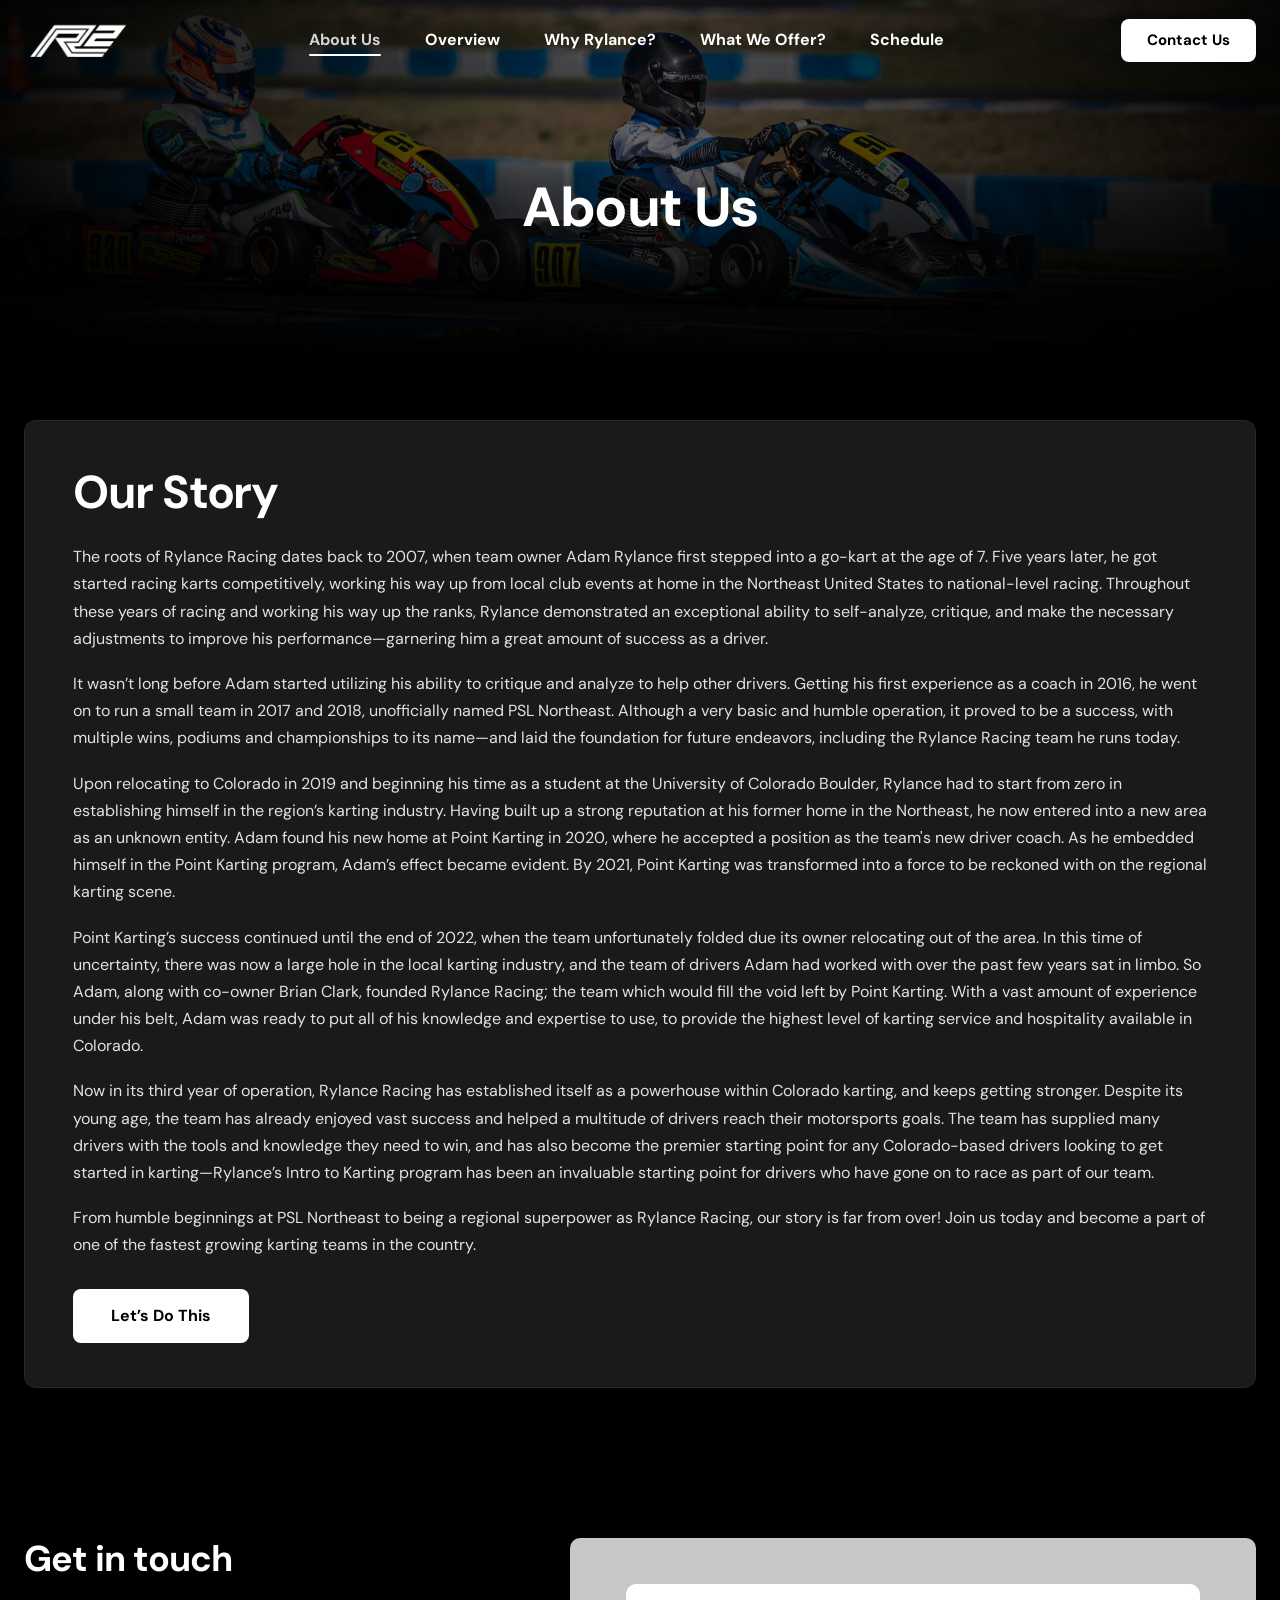
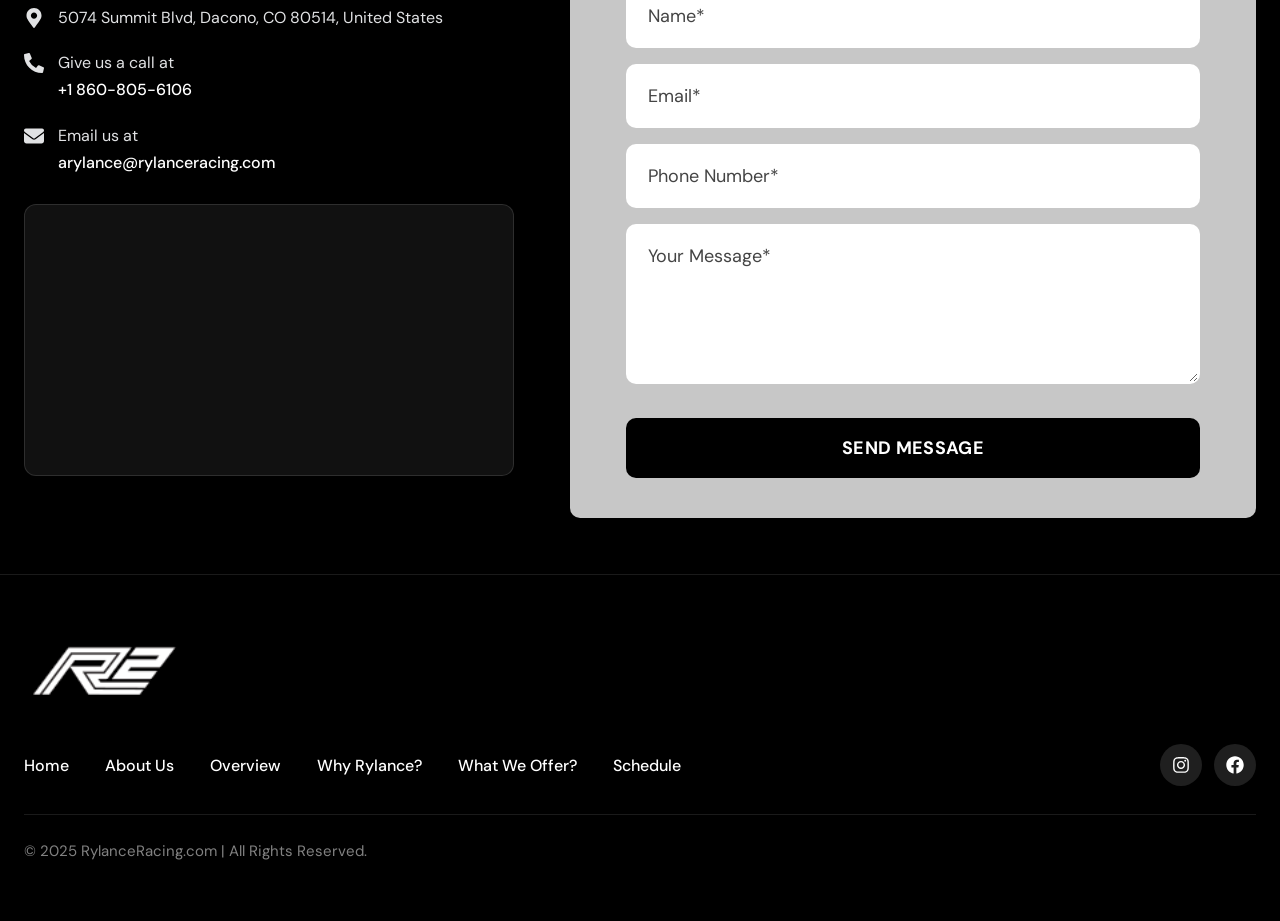
==== about-us.html @ 32557fa3 "Converted to static site" ====
<!DOCTYPE html>
<html lang="en">
<head>
  <meta charset="UTF-8">
  <meta name="viewport" content="width=device-width, initial-scale=1.0">
  <title>About Us | Rylance Racing</title>
  <meta name="description" content="Learn the story behind Rylance Racing — from founder Adam Rylance's start in karting at age 7 to building a Colorado karting powerhouse.">
  <link rel="icon" type="image/png" href="assets/images/favicon.png">
  <link rel="stylesheet" href="styles.css">
</head>
<body>
  <header class="site-header">
    <div class="container header-inner">
      <a class="brand-logo" href="index.html" aria-label="Rylance Racing Home">
        <img src="assets/images/logo-light.png" width="120" height="58" alt="Rylance Racing">
      </a>

      <nav class="main-nav" id="primary-nav" aria-label="Primary Navigation">
        <ul>
          <li><a href="about-us.html" class="is-active" aria-current="page">About Us</a></li>
          <li><a href="index.html#overview">Overview</a></li>
          <li><a href="index.html#why">Why Rylance?</a></li>
          <li><a href="index.html#weoffer">What We Offer?</a></li>
          <li><a href="schedule.html">Schedule</a></li>
        </ul>
      </nav>

      <div class="header-actions">
        <a class="btn btn-light btn-header" href="#contact">Contact Us</a>
        <button class="menu-toggle" type="button" aria-label="Toggle navigation menu" aria-controls="primary-nav" aria-expanded="false">
          <svg viewBox="0 0 24 24" fill="none" stroke="currentColor" stroke-width="2.2" stroke-linecap="round" aria-hidden="true">
            <line x1="3" y1="6" x2="21" y2="6"></line>
            <line x1="3" y1="12" x2="21" y2="12"></line>
            <line x1="3" y1="18" x2="21" y2="18"></line>
          </svg>
        </button>
      </div>
    </div>
  </header>

  <main>
    <section class="hero hero-page hero-about">
      <div class="container">
        <h1>About Us</h1>
      </div>
    </section>

    <section class="section-story" id="about">
      <div class="container">
        <article class="story-card">
          <h2>Our Story</h2>
          <p>The roots of Rylance Racing dates back to 2007, when team owner Adam Rylance first stepped into a go-kart at the age of 7. Five years later, he got started racing karts competitively, working his way up from local club events at home in the Northeast United States to national-level racing. Throughout these years of racing and working his way up the ranks, Rylance demonstrated an exceptional ability to self-analyze, critique, and make the necessary adjustments to improve his performance—garnering him a great amount of success as a driver.</p>
          <p>It wasn’t long before Adam started utilizing his ability to critique and analyze to help other drivers. Getting his first experience as a coach in 2016, he went on to run a small team in 2017 and 2018, unofficially named PSL Northeast. Although a very basic and humble operation, it proved to be a success, with multiple wins, podiums and championships to its name—and laid the foundation for future endeavors, including the Rylance Racing team he runs today.</p>
          <p>Upon relocating to Colorado in 2019 and beginning his time as a student at the University of Colorado Boulder, Rylance had to start from zero in establishing himself in the region’s karting industry. Having built up a strong reputation at his former home in the Northeast, he now entered into a new area as an unknown entity. Adam found his new home at Point Karting in 2020, where he accepted a position as the team's new driver coach. As he embedded himself in the Point Karting program, Adam’s effect became evident. By 2021, Point Karting was transformed into a force to be reckoned with on the regional karting scene.</p>
          <p>Point Karting’s success continued until the end of 2022, when the team unfortunately folded due its owner relocating out of the area. In this time of uncertainty, there was now a large hole in the local karting industry, and the team of drivers Adam had worked with over the past few years sat in limbo. So Adam, along with co-owner Brian Clark, founded Rylance Racing; the team which would fill the void left by Point Karting. With a vast amount of experience under his belt, Adam was ready to put all of his knowledge and expertise to use, to provide the highest level of karting service and hospitality available in Colorado.</p>
          <p>Now in its third year of operation, Rylance Racing has established itself as a powerhouse within Colorado karting, and keeps getting stronger. Despite its young age, the team has already enjoyed vast success and helped a multitude of drivers reach their motorsports goals. The team has supplied many drivers with the tools and knowledge they need to win, and has also become the premier starting point for any Colorado-based drivers looking to get started in karting—Rylance’s Intro to Karting program has been an invaluable starting point for drivers who have gone on to race as part of our team.</p>
          <p>From humble beginnings at PSL Northeast to being a regional superpower as Rylance Racing, our story is far from over! Join us today and become a part of one of the fastest growing karting teams in the country.</p>
          <div class="card-actions">
            <a class="btn btn-light" href="#contact">Let’s Do This</a>
          </div>
        </article>
      </div>
    </section>

    <section class="section-contact" id="contact">
      <div class="container contact-grid">
        <div class="contact-info">
          <h2>Get in touch</h2>
          <ul class="contact-list">
            <li class="contact-item">
              <svg viewBox="0 0 384 512" aria-hidden="true">
                <path d="M172.268 501.67C26.97 291.031 0 269.413 0 192 0 85.961 85.961 0 192 0s192 85.961 192 192c0 77.413-26.97 99.031-172.268 309.67-9.535 13.774-29.93 13.773-39.464 0zM192 272c44.183 0 80-35.817 80-80s-35.817-80-80-80-80 35.817-80 80 35.817 80 80 80z"></path>
              </svg>
              <div>
                <span>5074 Summit Blvd, Dacono, CO 80514, United States</span>
              </div>
            </li>
            <li class="contact-item">
              <svg viewBox="0 0 512 512" aria-hidden="true">
                <path d="M497.39 361.8l-112-48a24 24 0 0 0-28 6.9l-49.6 60.6A370.66 370.66 0 0 1 130.6 204.11l60.6-49.6a23.94 23.94 0 0 0 6.9-28l-48-112A24.16 24.16 0 0 0 122.6.61l-104 24A24 24 0 0 0 0 48c0 256.5 207.9 464 464 464a24 24 0 0 0 23.4-18.6l24-104a24.29 24.29 0 0 0-14.01-27.6z"></path>
              </svg>
              <div>
                <span>Give us a call at</span>
                <a href="tel:+18608056106">+1 860-805-6106</a>
              </div>
            </li>
            <li class="contact-item">
              <svg viewBox="0 0 512 512" aria-hidden="true">
                <path d="M48 64C21.5 64 0 85.5 0 112c0 15.1 7.1 29.3 19.2 38.4L236.8 313.6c11.4 8.5 27 8.5 38.4 0L492.8 150.4c12.1-9.1 19.2-23.3 19.2-38.4c0-26.5-21.5-48-48-48H48zM0 176V384c0 35.3 28.7 64 64 64H448c35.3 0 64-28.7 64-64V176L294.4 339.2c-22.8 17.1-54 17.1-76.8 0L0 176z"></path>
              </svg>
              <div>
                <span>Email us at</span>
                <a href="mailto:arylance@rylanceracing.com">arylance@rylanceracing.com</a>
              </div>
            </li>
          </ul>

          <div class="map-embed">
            <iframe
              loading="lazy"
              src="https://maps.google.com/maps?q=5074%20Summit%20Blvd%2C%20Dacono%2C%20CO%2080514%2C%20United%20States&amp;t=m&amp;z=9&amp;output=embed&amp;iwloc=near"
              title="5074 Summit Blvd, Dacono, CO 80514, United States"
              aria-label="5074 Summit Blvd, Dacono, CO 80514, United States"
            ></iframe>
          </div>
        </div>

        <div class="contact-form-card">
          <form class="contact-form js-contact-form" action="mailto:arylance@rylanceracing.com" method="post" enctype="text/plain">
            <div class="form-field">
              <label for="contact-name">Name</label>
              <input type="text" id="contact-name" name="name" placeholder="Name*" required>
            </div>
            <div class="form-field">
              <label for="contact-email">Email</label>
              <input type="email" id="contact-email" name="email" placeholder="Email*" required>
            </div>
            <div class="form-field">
              <label for="contact-phone">Phone Number</label>
              <input type="tel" id="contact-phone" name="phone" placeholder="Phone Number*" required>
            </div>
            <div class="form-field">
              <label for="contact-message">Your Message</label>
              <textarea id="contact-message" name="message" rows="5" placeholder="Your Message*" required></textarea>
            </div>
            <button class="btn-submit" type="submit">Send Message</button>
            <p class="form-status" role="status" hidden></p>
          </form>
        </div>
      </div>
    </section>
  </main>

  <footer class="site-footer">
    <div class="container">
      <a class="footer-logo" href="index.html" aria-label="Rylance Racing Home">
        <img src="assets/images/logo-light.png" width="160" height="77" alt="Rylance Racing">
      </a>

      <div class="footer-row">
        <ul class="footer-nav">
          <li><a href="index.html">Home</a></li>
          <li><a href="about-us.html">About Us</a></li>
          <li><a href="index.html#overview">Overview</a></li>
          <li><a href="index.html#why">Why Rylance?</a></li>
          <li><a href="index.html#weoffer">What We Offer?</a></li>
          <li><a href="schedule.html">Schedule</a></li>
        </ul>

        <div class="social-links">
          <a href="https://www.instagram.com/rylanceracing/" target="_blank" rel="noopener noreferrer" aria-label="Rylance Racing on Instagram">
            <svg viewBox="0 0 448 512" aria-hidden="true">
              <path d="M224.1 141c-63.6 0-114.9 51.3-114.9 114.9s51.3 114.9 114.9 114.9S339 319.5 339 255.9 287.7 141 224.1 141zm0 189.6c-41.1 0-74.7-33.5-74.7-74.7s33.5-74.7 74.7-74.7 74.7 33.5 74.7 74.7-33.6 74.7-74.7 74.7zm146.4-194.3c0 14.9-12 26.8-26.8 26.8-14.9 0-26.8-12-26.8-26.8s12-26.8 26.8-26.8 26.8 12 26.8 26.8zm76.1 27.2c-1.7-35.9-9.9-67.7-36.2-93.9-26.2-26.2-58-34.4-93.9-36.2-37-2.1-147.9-2.1-184.9 0-35.8 1.7-67.6 9.9-93.9 36.1s-34.4 58-36.2 93.9c-2.1 37-2.1 147.9 0 184.9 1.7 35.9 9.9 67.7 36.2 93.9s58 34.4 93.9 36.2c37 2.1 147.9 2.1 184.9 0 35.9-1.7 67.7-9.9 93.9-36.2 26.2-26.2 34.4-58 36.2-93.9 2.1-37 2.1-147.8 0-184.8zM398.8 388c-7.8 19.6-22.9 34.7-42.6 42.6-29.5 11.7-99.5 9-132.1 9s-102.7 2.6-132.1-9c-19.6-7.8-34.7-22.9-42.6-42.6-11.7-29.5-9-99.5-9-132.1s-2.6-102.7 9-132.1c7.8-19.6 22.9-34.7 42.6-42.6 29.5-11.7 99.5-9 132.1-9s102.7-2.6 132.1 9c19.6 7.8 34.7 22.9 42.6 42.6 11.7 29.5 9 99.5 9 132.1s2.7 102.7-9 132.1z"></path>
            </svg>
          </a>
          <a href="https://www.facebook.com/people/Rylance-Racing/61552234588349" target="_blank" rel="noopener noreferrer" aria-label="Rylance Racing on Facebook">
            <svg viewBox="0 0 512 512" aria-hidden="true">
              <path d="M504 256C504 119 393 8 256 8S8 119 8 256c0 123.78 90.69 226.38 209.25 245V327.69h-63V256h63v-54.64c0-62.15 37-96.48 93.67-96.48 27.14 0 55.52 4.84 55.52 4.84v61h-31.28c-30.8 0-40.41 19.12-40.41 38.73V256h68.78l-11 71.69h-57.78V501C413.31 482.38 504 379.78 504 256z"></path>
            </svg>
          </a>
        </div>
      </div>

      <p class="copyright">&copy; 2025 RylanceRacing.com | All Rights Reserved.</p>
    </div>
  </footer>

  <script src="script.js"></script>
</body>
</html>
---- styles.css ----
@font-face {
  font-family: 'DM Sans';
  font-style: normal;
  font-weight: 100 900;
  font-display: swap;
  src: url('assets/fonts/dmsans-latin-ext.woff2') format('woff2');
  unicode-range: U+0100-02BA, U+02BD-02C5, U+02C7-02CC, U+02CE-02D7, U+02DD-02FF, U+0304, U+0308, U+0329, U+1D00-1DBF, U+1E00-1E9F, U+1EF2-1EFF, U+2020, U+20A0-20AB, U+20AD-20C0, U+2113, U+2C60-2C7F, U+A720-A7FF;
}

@font-face {
  font-family: 'DM Sans';
  font-style: normal;
  font-weight: 100 900;
  font-display: swap;
  src: url('assets/fonts/dmsans-latin.woff2') format('woff2');
  unicode-range: U+0000-00FF, U+0131, U+0152-0153, U+02BB-02BC, U+02C6, U+02DA, U+02DC, U+0304, U+0308, U+0329, U+2000-206F, U+20AC, U+2122, U+2191, U+2193, U+2212, U+2215, U+FEFF, U+FFFD;
}

@font-face {
  font-family: 'DM Sans';
  font-style: italic;
  font-weight: 100 900;
  font-display: swap;
  src: url('assets/fonts/dmsans-italic-latin-ext.woff2') format('woff2');
  unicode-range: U+0100-02BA, U+02BD-02C5, U+02C7-02CC, U+02CE-02D7, U+02DD-02FF, U+0304, U+0308, U+0329, U+1D00-1DBF, U+1E00-1E9F, U+1EF2-1EFF, U+2020, U+20A0-20AB, U+20AD-20C0, U+2113, U+2C60-2C7F, U+A720-A7FF;
}

@font-face {
  font-family: 'DM Sans';
  font-style: italic;
  font-weight: 100 900;
  font-display: swap;
  src: url('assets/fonts/dmsans-italic-latin.woff2') format('woff2');
  unicode-range: U+0000-00FF, U+0131, U+0152-0153, U+02BB-02BC, U+02C6, U+02DA, U+02DC, U+0304, U+0308, U+0329, U+2000-206F, U+20AC, U+2122, U+2191, U+2193, U+2212, U+2215, U+FEFF, U+FFFD;
}

:root {
  --bg-black: #000000;
  --bg-card: #1a1a1a;
  --bg-offer: rgba(199, 199, 199, 0.15);
  --bg-form-card: #c7c7c7;
  --text-white: #ffffff;
  --text-light: #e1e2e4;
  --text-muted: rgba(255, 255, 255, 0.7);
  --text-date: #cacaca;
  --text-footer: #818181;
  --accent-grey: #666666;
  --container-max: 1320px;
  --radius-sm: 8px;
  --radius-md: 12px;
  --radius-lg: 16px;
}

*,
*::before,
*::after {
  box-sizing: border-box;
}

html {
  scroll-behavior: smooth;
  scroll-padding-top: 88px;
}

body {
  margin: 0;
  font-family: 'DM Sans', -apple-system, BlinkMacSystemFont, 'Segoe UI', Roboto, sans-serif;
  font-size: 16px;
  line-height: 1.7;
  color: var(--text-light);
  background-color: var(--bg-black);
  -webkit-font-smoothing: antialiased;
}

img {
  max-width: 100%;
  height: auto;
  display: block;
}

a {
  color: inherit;
  text-decoration: none;
  transition: color 0.2s ease, background-color 0.2s ease, transform 0.2s ease, opacity 0.2s ease;
}

h1, h2, h3, h4, h5, h6 {
  margin: 0 0 16px;
  font-weight: 700;
  line-height: 1.18;
  letter-spacing: -0.027em;
  color: var(--text-white);
}

p {
  margin: 0 0 16px;
}

p:last-child {
  margin-bottom: 0;
}

.container {
  width: 100%;
  max-width: var(--container-max);
  margin: 0 auto;
  padding: 0 24px;
}

/* Header & Navigation */
.site-header {
  position: fixed;
  top: 0;
  left: 0;
  right: 0;
  z-index: 1000;
  padding: 14px 0;
  transition: background-color 0.25s ease, padding 0.25s ease, border-color 0.25s ease;
  border-bottom: 1px solid transparent;
}

.site-header.is-scrolled {
  background-color: rgba(0, 0, 0, 0.92);
  backdrop-filter: blur(12px);
  -webkit-backdrop-filter: blur(12px);
  padding: 10px 0;
  border-bottom-color: rgba(255, 255, 255, 0.1);
}

.header-inner {
  display: flex;
  align-items: center;
  justify-content: space-between;
  gap: 24px;
}

.brand-logo img {
  height: 52px;
  width: auto;
}

.main-nav ul {
  display: flex;
  align-items: center;
  gap: 44px;
  list-style: none;
  margin: 0;
  padding: 0;
}

.main-nav a {
  font-size: 16px;
  font-weight: 700;
  color: var(--text-white);
  position: relative;
  padding: 6px 0;
}

.main-nav a:hover,
.main-nav a.is-active {
  color: #d4d4d8;
}

.main-nav a.is-active::after {
  content: '';
  position: absolute;
  left: 0;
  right: 0;
  bottom: 0;
  height: 2px;
  background-color: var(--text-white);
  border-radius: 2px;
}

.header-actions {
  display: flex;
  align-items: center;
  gap: 12px;
}

/* Buttons */
.btn {
  display: inline-flex;
  align-items: center;
  justify-content: center;
  font-family: inherit;
  font-size: 16px;
  font-weight: 700;
  line-height: 1;
  padding: 19px 38px;
  border-radius: var(--radius-sm);
  border: none;
  cursor: pointer;
  transition: background-color 0.2s ease, color 0.2s ease, transform 0.2s ease;
}

.btn-light {
  background-color: var(--text-white);
  color: var(--bg-black);
}

.btn-light:hover,
.btn-light:focus-visible {
  background-color: #e2e2e2;
  color: var(--bg-black);
  transform: translateY(-2px);
}

.btn-header {
  padding: 14px 26px;
  font-size: 15px;
}

.menu-toggle {
  display: none;
  background: transparent;
  border: 1px solid rgba(255, 255, 255, 0.28);
  border-radius: var(--radius-sm);
  color: var(--text-white);
  width: 44px;
  height: 44px;
  align-items: center;
  justify-content: center;
  cursor: pointer;
  padding: 0;
}

.menu-toggle svg {
  width: 22px;
  height: 22px;
}

/* Hero Sections */
.hero {
  position: relative;
  background-position: top center;
  background-repeat: no-repeat;
  background-size: cover;
  text-align: center;
  overflow: hidden;
}

.hero::before {
  content: '';
  position: absolute;
  inset: 0;
  background:
    linear-gradient(180deg, rgba(0, 0, 0, 0.55) 0%, rgba(0, 0, 0, 0.35) 45%, #000000 100%),
    radial-gradient(circle at top center, rgba(0, 0, 0, 0.15) 0%, #000000 100%);
  pointer-events: none;
}

.hero > .container {
  position: relative;
  z-index: 1;
}

.hero-home {
  background-image: url('assets/images/hero-home.webp');
  padding: 250px 0 230px;
}

.hero-home h1 {
  font-size: clamp(34px, 5.2vw, 71px);
  max-width: 1020px;
  margin: 0 auto 20px;
}

.hero-subtitle {
  font-size: clamp(18px, 2vw, 23px);
  color: rgba(255, 255, 255, 0.95);
  max-width: 760px;
  margin: 0 auto 36px;
}

.hero-page {
  background-position: center center;
  padding: 175px 0 115px;
}

.hero-page h1 {
  font-size: clamp(36px, 4.5vw, 55px);
  margin-bottom: 0;
}

.hero-about {
  background-image: url('assets/images/hero-about.webp');
}

.hero-schedule {
  background-image: url('assets/images/hero-schedule.webp');
}

/* Split Feature Sections (Overview & Why Rylance) */
.section-split {
  padding: 65px 0 85px;
}

.section-split--compact-top {
  padding-top: 0;
}

.split-grid {
  display: grid;
  grid-template-columns: 1fr 1fr;
  gap: 28px;
  align-items: center;
}

.photo-collage {
  display: grid;
  grid-template-columns: 1fr 1fr;
  gap: 24px;
}

.photo-collage img {
  width: 100%;
  border-radius: var(--radius-md);
  object-fit: cover;
}

.photo-collage .collage-top {
  aspect-ratio: 3 / 2;
}

.photo-collage .collage-wide {
  grid-column: 1 / -1;
  aspect-ratio: 2 / 1;
}

.feature-card {
  background-color: var(--bg-card);
  border: 1px solid rgba(255, 255, 255, 0.06);
  border-radius: var(--radius-md);
  padding: 40px;
}

.feature-card h2 {
  font-size: clamp(28px, 3.5vw, 48px);
  margin-bottom: 20px;
}

.feature-card p {
  color: var(--text-light);
  font-size: 16px;
}

.feature-card .card-actions {
  margin-top: 28px;
}

.feature-image-wrap img {
  width: 100%;
  border-radius: var(--radius-md);
  object-fit: cover;
  max-height: 540px;
}

/* What We Offer */
.section-offer {
  padding: 10px 0 90px;
}

.section-header {
  text-align: center;
  max-width: 820px;
  margin: 0 auto 44px;
}

.eyebrow {
  display: inline-block;
  font-size: 14px;
  font-weight: 700;
  text-transform: uppercase;
  letter-spacing: 2px;
  color: var(--text-light);
  margin-bottom: 14px;
}

.section-header h2 {
  font-size: clamp(28px, 3.6vw, 48px);
  margin-bottom: 0;
}

.offer-grid-top {
  display: grid;
  grid-template-columns: repeat(3, 1fr);
  gap: 24px;
  margin-bottom: 24px;
}

.offer-grid-bottom {
  display: grid;
  grid-template-columns: repeat(2, 1fr);
  gap: 24px;
}

.offer-card {
  background-color: var(--bg-offer);
  border-radius: var(--radius-lg);
  padding: 38px 36px;
  transition: transform 0.25s ease, background-color 0.25s ease;
}

.offer-card:hover {
  transform: translateY(-8px);
  background-color: rgba(199, 199, 199, 0.2);
}

.offer-icon {
  width: 64px;
  height: 64px;
  border-radius: var(--radius-sm);
  background-color: rgba(199, 199, 199, 0.15);
  color: var(--text-white);
  display: inline-flex;
  align-items: center;
  justify-content: center;
  margin-bottom: 24px;
}

.offer-icon svg {
  width: 28px;
  height: 28px;
  fill: currentColor;
}

.offer-card h3 {
  font-size: 24px;
  margin-bottom: 14px;
}

.offer-card p {
  color: var(--text-muted);
  font-size: 16px;
}

/* Home About Us Banner */
.section-about-banner {
  position: relative;
  background-image: url('assets/images/about-banner-home.webp');
  background-position: center center;
  background-repeat: no-repeat;
  background-size: cover;
  padding: 130px 0 110px;
  text-align: center;
}

.section-about-banner::before {
  content: '';
  position: absolute;
  inset: 0;
  background:
    linear-gradient(180deg, rgba(0, 0, 0, 0.55) 0%, rgba(0, 0, 0, 0.5) 55%, #000000 100%),
    radial-gradient(circle at top center, rgba(0, 0, 0, 0.15) 0%, #000000 100%);
  pointer-events: none;
}

.section-about-banner > .container {
  position: relative;
  z-index: 1;
  max-width: 920px;
}

.section-about-banner h2 {
  font-size: clamp(34px, 4.2vw, 55px);
  margin-bottom: 20px;
}

.section-about-banner p {
  font-size: 18px;
  color: rgba(255, 255, 255, 0.95);
  margin-bottom: 34px;
}

/* About Us Story Page */
.section-story {
  padding: 65px 0 75px;
}

.story-card {
  background-color: var(--bg-card);
  border: 1px solid rgba(255, 255, 255, 0.06);
  border-radius: var(--radius-md);
  padding: 44px 48px;
}

.story-card h2 {
  font-size: clamp(28px, 3.6vw, 48px);
  margin-bottom: 24px;
}

.story-card p {
  font-size: 16px;
  color: var(--text-light);
  margin-bottom: 18px;
}

.story-card .card-actions {
  margin-top: 30px;
}

/* Schedule Page */
.section-schedule {
  padding: 55px 0 25px;
}

.schedule-series {
  margin-bottom: 60px;
}

.schedule-series:last-child {
  margin-bottom: 20px;
}

.schedule-series > h2 {
  text-align: center;
  font-size: clamp(26px, 3.4vw, 44px);
  margin-bottom: 28px;
}

.schedule-series-description {
  text-align: center;
  max-width: 720px;
  margin: -14px auto 28px;
  color: var(--text-muted);
  font-size: 16px;
}

.schedule-grid {
  display: grid;
  grid-template-columns: repeat(4, 1fr);
  gap: 22px;
}

.event-card {
  background-color: var(--bg-card);
  border: 1px solid rgba(255, 255, 255, 0.06);
  border-radius: var(--radius-md);
  padding: 24px;
  display: flex;
  flex-direction: column;
}

a.event-card:hover,
a.event-card:focus-visible {
  border-color: rgba(255, 255, 255, 0.28);
  transform: translateY(-4px);
}

.event-round {
  font-size: 18px;
  font-weight: 600;
  color: var(--text-white);
  margin-bottom: 8px;
}

.event-date {
  font-size: 30px;
  font-weight: 700;
  line-height: 1.15;
  letter-spacing: -0.025em;
  color: var(--text-date);
  margin-bottom: 12px;
}

.event-venue {
  font-size: 17px;
  color: var(--text-white);
  line-height: 1.45;
  margin-bottom: 0;
}

.event-notes {
  margin-top: 10px;
  font-size: 14px;
  line-height: 1.45;
  color: var(--text-muted);
}

.schedule-status {
  text-align: center;
  padding: 36px 24px;
  color: var(--text-muted);
  font-size: 17px;
}

.schedule-status--error {
  background-color: var(--bg-card);
  border: 1px solid rgba(255, 255, 255, 0.12);
  border-radius: var(--radius-md);
  color: var(--text-light);
  max-width: 680px;
  margin: 0 auto 24px;
}

/* Contact Section */
.section-contact {
  padding: 75px 0 56px;
}

.contact-grid {
  display: grid;
  grid-template-columns: 5fr 7fr;
  gap: 56px;
  align-items: start;
}

.contact-info h2 {
  font-size: clamp(26px, 3vw, 36px);
  margin-bottom: 24px;
}

.contact-list {
  list-style: none;
  margin: 0 0 28px;
  padding: 0;
  display: flex;
  flex-direction: column;
  gap: 18px;
}

.contact-item {
  display: flex;
  align-items: flex-start;
  gap: 14px;
  color: var(--text-light);
}

.contact-item svg {
  width: 20px;
  height: 20px;
  flex-shrink: 0;
  margin-top: 4px;
  fill: var(--text-light);
}

.contact-item strong,
.contact-item span {
  display: block;
}

.contact-item a {
  font-weight: 500;
  color: var(--text-white);
}

.contact-item a:hover {
  color: #a1a1aa;
}

.map-embed {
  border-radius: var(--radius-md);
  overflow: hidden;
  border: 1px solid rgba(255, 255, 255, 0.12);
  background: #111111;
}

.map-embed iframe {
  display: block;
  width: 100%;
  height: 270px;
  border: 0;
}

.contact-form-card {
  background-color: var(--bg-form-card);
  border-radius: 10px;
  padding: 46px 56px 40px;
  color: var(--bg-black);
}

.contact-form {
  display: flex;
  flex-direction: column;
  gap: 16px;
}

.form-field label {
  position: absolute;
  width: 1px;
  height: 1px;
  padding: 0;
  margin: -1px;
  overflow: hidden;
  clip: rect(0, 0, 0, 0);
  white-space: nowrap;
  border: 0;
}

.form-field input,
.form-field textarea {
  width: 100%;
  padding: 18px 20px;
  font-family: inherit;
  font-size: 18px;
  color: #111111;
  background-color: #ffffff;
  border: 2px solid transparent;
  border-radius: 10px;
  outline: none;
  transition: border-color 0.2s ease, box-shadow 0.2s ease;
}

.form-field input::placeholder,
.form-field textarea::placeholder {
  color: #444444;
  font-size: 18px;
}

.form-field input:focus,
.form-field textarea:focus {
  border-color: #000000;
}

.form-field textarea {
  resize: vertical;
  min-height: 140px;
}

.btn-submit {
  width: 100%;
  margin-top: 10px;
  padding: 18px 24px;
  font-family: inherit;
  font-size: 18px;
  font-weight: 700;
  letter-spacing: 0.02em;
  text-transform: uppercase;
  background-color: #000000;
  color: #ffffff;
  border: none;
  border-radius: 10px;
  cursor: pointer;
  transition: background-color 0.2s ease, transform 0.2s ease;
}

.btn-submit:hover,
.btn-submit:focus-visible {
  background-color: #333333;
  transform: translateY(-1px);
}

.form-status {
  margin-top: 6px;
  font-size: 14px;
  line-height: 1.5;
  color: #1f1f1f;
}

.form-status a {
  font-weight: 700;
  text-decoration: underline;
}

/* Footer */
.site-footer {
  padding: 56px 0;
  border-top: 1px solid rgba(255, 255, 255, 0.1);
  background-color: var(--bg-black);
}

.footer-logo {
  display: inline-block;
  margin-bottom: 28px;
}

.footer-logo img {
  width: 160px;
  height: auto;
}

.footer-row {
  display: flex;
  align-items: center;
  justify-content: space-between;
  gap: 24px;
  padding-bottom: 28px;
  margin-bottom: 24px;
  border-bottom: 1px solid rgba(255, 255, 255, 0.1);
}

.footer-nav {
  display: flex;
  flex-wrap: wrap;
  gap: 16px 36px;
  list-style: none;
  margin: 0;
  padding: 0;
}

.footer-nav a {
  font-size: 16px;
  font-weight: 500;
  color: var(--text-white);
}

.footer-nav a:hover {
  color: #d4d4d8;
}

.social-links {
  display: flex;
  align-items: center;
  gap: 12px;
}

.social-links a {
  width: 42px;
  height: 42px;
  border-radius: 50%;
  background-color: rgba(255, 255, 255, 0.12);
  color: var(--text-white);
  display: inline-flex;
  align-items: center;
  justify-content: center;
}

.social-links a:hover {
  background-color: var(--text-white);
  color: var(--bg-black);
}

.social-links svg {
  width: 18px;
  height: 18px;
  fill: currentColor;
}

.copyright {
  font-size: 15px;
  color: var(--text-footer);
}

/* Responsive Breakpoints */
@media (max-width: 1024px) {
  .main-nav ul {
    gap: 24px;
  }

  .hero-home {
    padding: 190px 0 140px;
  }

  .offer-grid-top {
    grid-template-columns: repeat(2, 1fr);
  }

  .schedule-grid {
    grid-template-columns: repeat(2, 1fr);
  }

  .contact-grid {
    grid-template-columns: 1fr;
    gap: 36px;
  }

  .contact-form-card {
    padding: 36px 40px 32px;
  }
}

@media (max-width: 820px) {
  .menu-toggle {
    display: inline-flex;
  }

  .main-nav {
    position: absolute;
    top: 100%;
    left: 0;
    right: 0;
    background-color: rgba(10, 10, 10, 0.98);
    border-bottom: 1px solid rgba(255, 255, 255, 0.12);
    padding: 16px 24px 24px;
    display: none;
  }

  .main-nav.is-open {
    display: block;
  }

  .main-nav ul {
    flex-direction: column;
    align-items: flex-start;
    gap: 14px;
  }

  .header-actions .btn-header {
    padding: 12px 18px;
    font-size: 14px;
  }

  .hero-home {
    padding: 140px 0 80px;
  }

  .hero-page {
    padding: 135px 0 70px;
  }

  .split-grid {
    grid-template-columns: 1fr;
  }

  .section-split {
    padding: 48px 0;
  }

  .feature-card,
  .story-card {
    padding: 28px 24px;
  }

  .offer-grid-top,
  .offer-grid-bottom,
  .schedule-grid {
    grid-template-columns: 1fr;
  }

  .offer-card {
    padding: 28px 24px;
  }

  .contact-form-card {
    padding: 28px 22px;
  }

  .footer-logo {
    display: flex;
    justify-content: center;
  }

  .footer-row {
    flex-direction: column;
    align-items: center;
    text-align: center;
  }

  .footer-nav {
    justify-content: center;
  }

  .copyright {
    text-align: center;
  }
}
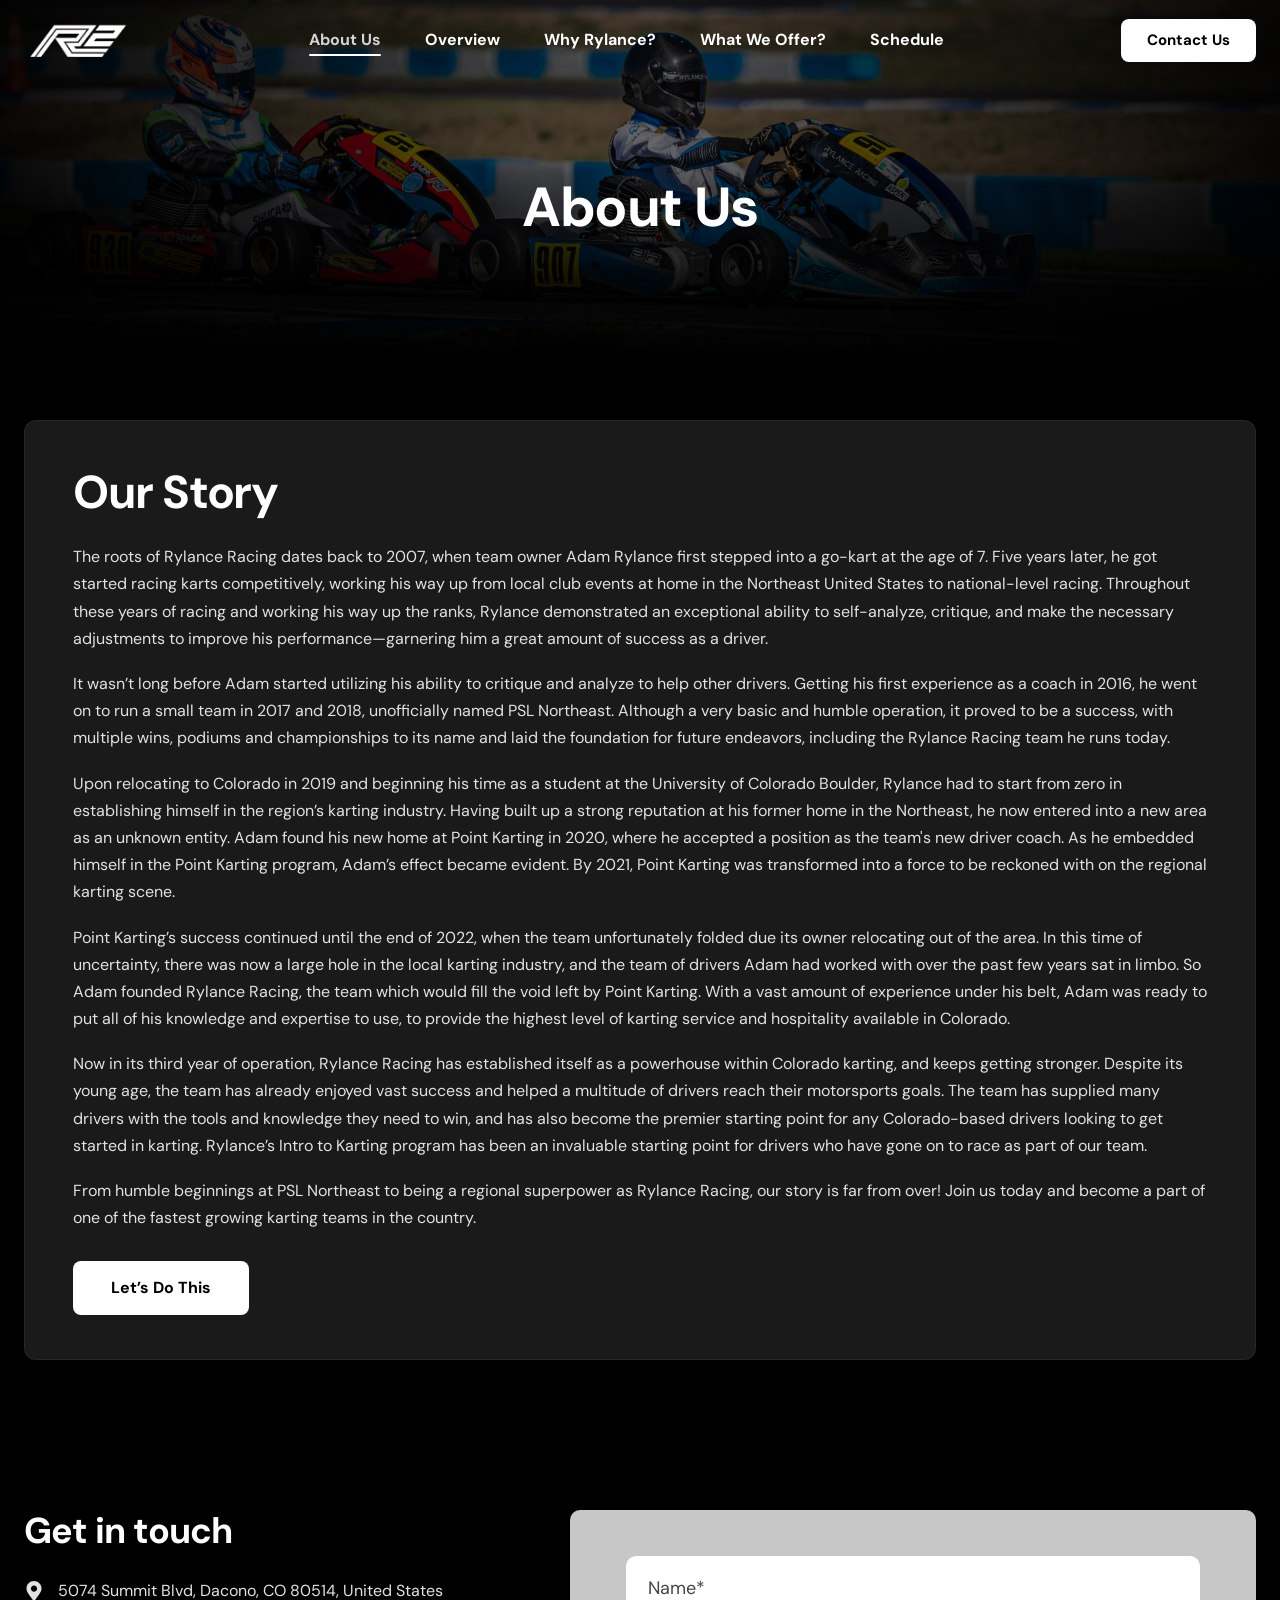
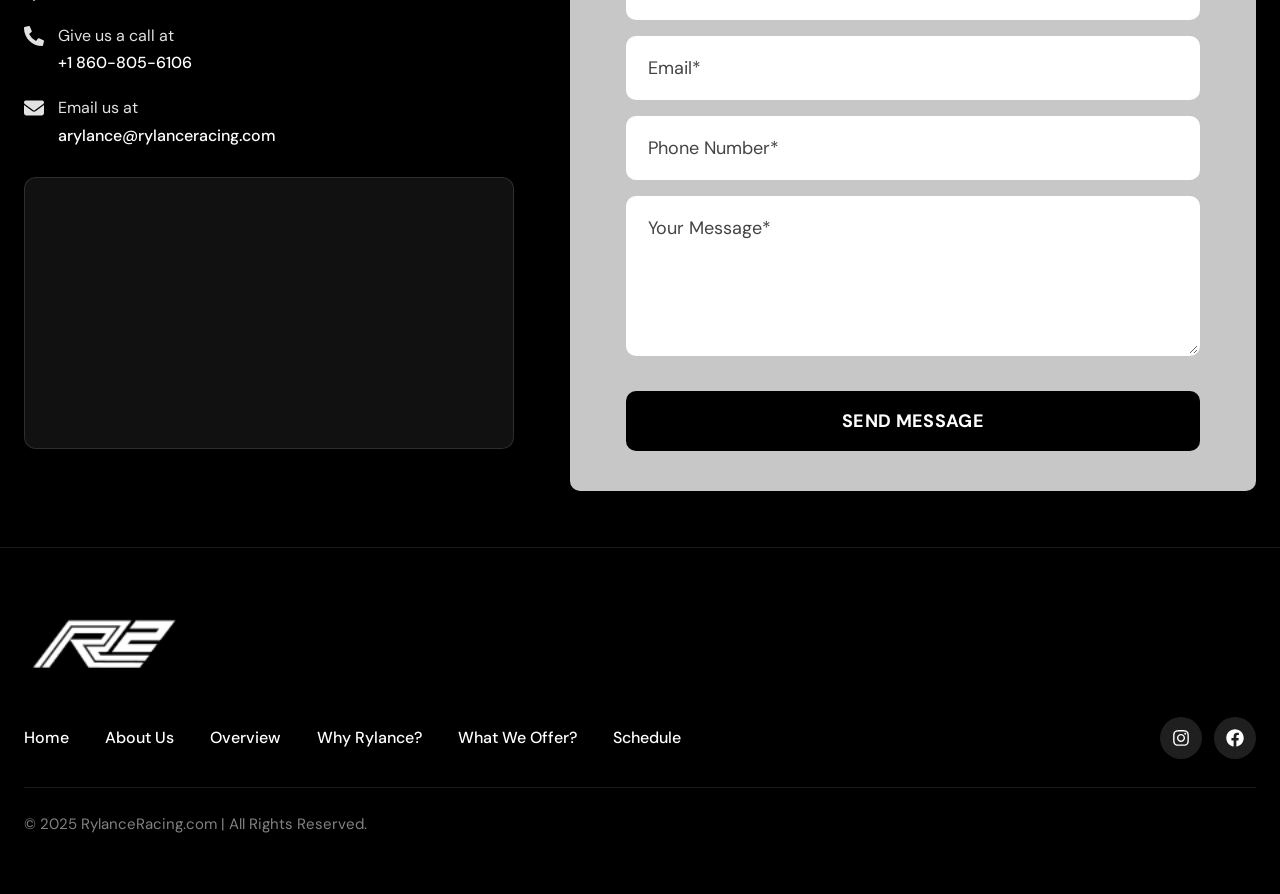
==== commit fbaae0ed: "Fix paragraph structure in about us" ====
--- a/about-us.html
+++ b/about-us.html
@@ -50,10 +50,10 @@
         <article class="story-card">
           <h2>Our Story</h2>
           <p>The roots of Rylance Racing dates back to 2007, when team owner Adam Rylance first stepped into a go-kart at the age of 7. Five years later, he got started racing karts competitively, working his way up from local club events at home in the Northeast United States to national-level racing. Throughout these years of racing and working his way up the ranks, Rylance demonstrated an exceptional ability to self-analyze, critique, and make the necessary adjustments to improve his performance—garnering him a great amount of success as a driver.</p>
-          <p>It wasn’t long before Adam started utilizing his ability to critique and analyze to help other drivers. Getting his first experience as a coach in 2016, he went on to run a small team in 2017 and 2018, unofficially named PSL Northeast. Although a very basic and humble operation, it proved to be a success, with multiple wins, podiums and championships to its name—and laid the foundation for future endeavors, including the Rylance Racing team he runs today.</p>
+          <p>It wasn’t long before Adam started utilizing his ability to critique and analyze to help other drivers. Getting his first experience as a coach in 2016, he went on to run a small team in 2017 and 2018, unofficially named PSL Northeast. Although a very basic and humble operation, it proved to be a success, with multiple wins, podiums and championships to its name and laid the foundation for future endeavors, including the Rylance Racing team he runs today.</p>
           <p>Upon relocating to Colorado in 2019 and beginning his time as a student at the University of Colorado Boulder, Rylance had to start from zero in establishing himself in the region’s karting industry. Having built up a strong reputation at his former home in the Northeast, he now entered into a new area as an unknown entity. Adam found his new home at Point Karting in 2020, where he accepted a position as the team's new driver coach. As he embedded himself in the Point Karting program, Adam’s effect became evident. By 2021, Point Karting was transformed into a force to be reckoned with on the regional karting scene.</p>
-          <p>Point Karting’s success continued until the end of 2022, when the team unfortunately folded due its owner relocating out of the area. In this time of uncertainty, there was now a large hole in the local karting industry, and the team of drivers Adam had worked with over the past few years sat in limbo. So Adam, along with co-owner Brian Clark, founded Rylance Racing; the team which would fill the void left by Point Karting. With a vast amount of experience under his belt, Adam was ready to put all of his knowledge and expertise to use, to provide the highest level of karting service and hospitality available in Colorado.</p>
-          <p>Now in its third year of operation, Rylance Racing has established itself as a powerhouse within Colorado karting, and keeps getting stronger. Despite its young age, the team has already enjoyed vast success and helped a multitude of drivers reach their motorsports goals. The team has supplied many drivers with the tools and knowledge they need to win, and has also become the premier starting point for any Colorado-based drivers looking to get started in karting—Rylance’s Intro to Karting program has been an invaluable starting point for drivers who have gone on to race as part of our team.</p>
+          <p>Point Karting’s success continued until the end of 2022, when the team unfortunately folded due its owner relocating out of the area. In this time of uncertainty, there was now a large hole in the local karting industry, and the team of drivers Adam had worked with over the past few years sat in limbo. So Adam founded Rylance Racing, the team which would fill the void left by Point Karting. With a vast amount of experience under his belt, Adam was ready to put all of his knowledge and expertise to use, to provide the highest level of karting service and hospitality available in Colorado.</p>
+          <p>Now in its third year of operation, Rylance Racing has established itself as a powerhouse within Colorado karting, and keeps getting stronger. Despite its young age, the team has already enjoyed vast success and helped a multitude of drivers reach their motorsports goals. The team has supplied many drivers with the tools and knowledge they need to win, and has also become the premier starting point for any Colorado-based drivers looking to get started in karting. Rylance’s Intro to Karting program has been an invaluable starting point for drivers who have gone on to race as part of our team.</p>
           <p>From humble beginnings at PSL Northeast to being a regional superpower as Rylance Racing, our story is far from over! Join us today and become a part of one of the fastest growing karting teams in the country.</p>
           <div class="card-actions">
             <a class="btn btn-light" href="#contact">Let’s Do This</a>
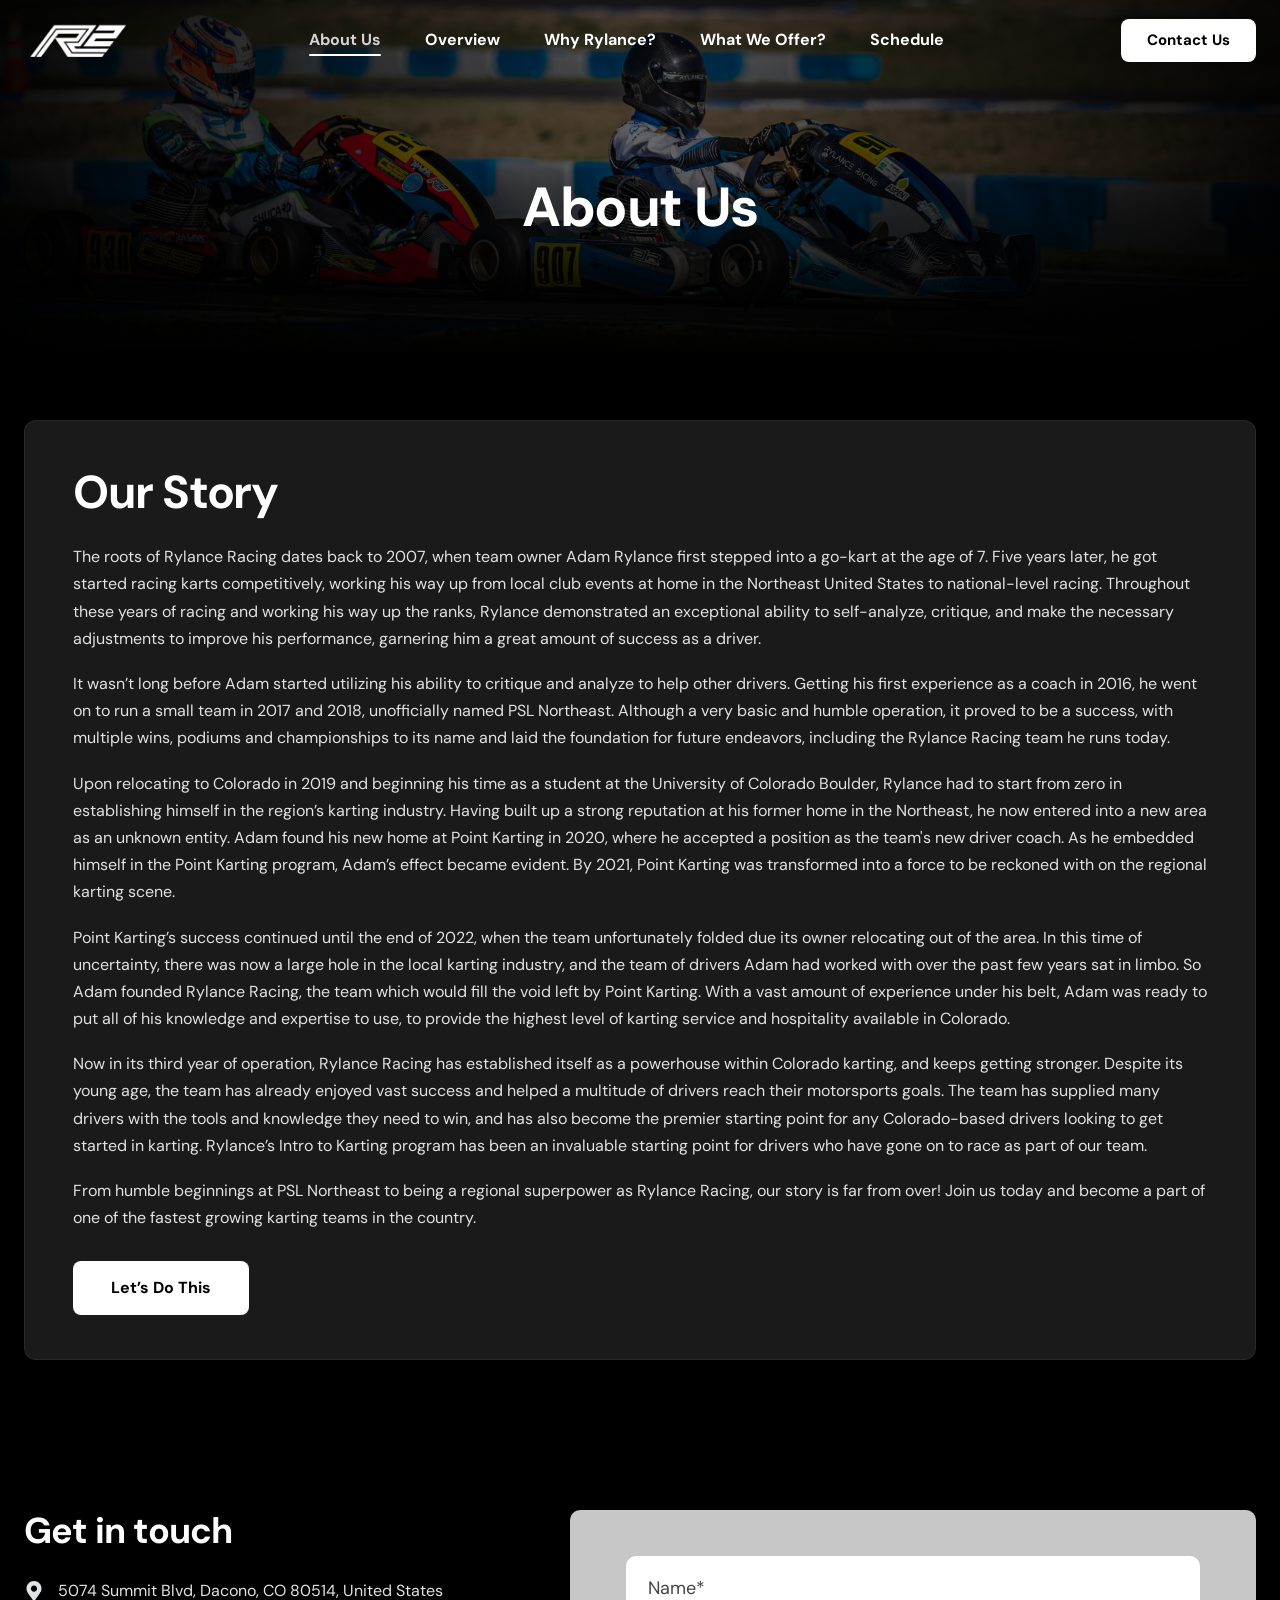
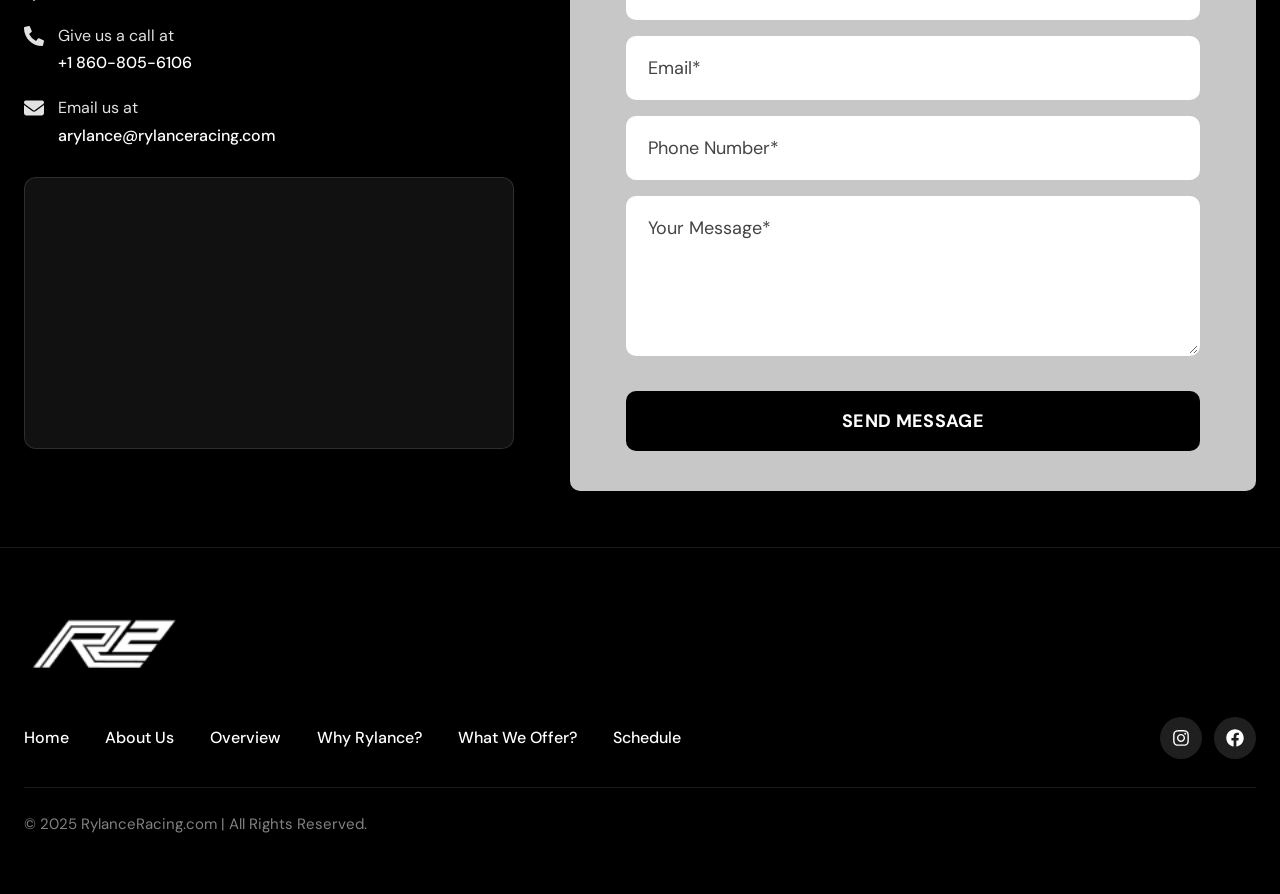
==== commit e3d6a350: "Fix punctuation Corrected punctuation in the story description." ====
--- a/about-us.html
+++ b/about-us.html
@@ -49,7 +49,7 @@
       <div class="container">
         <article class="story-card">
           <h2>Our Story</h2>
-          <p>The roots of Rylance Racing dates back to 2007, when team owner Adam Rylance first stepped into a go-kart at the age of 7. Five years later, he got started racing karts competitively, working his way up from local club events at home in the Northeast United States to national-level racing. Throughout these years of racing and working his way up the ranks, Rylance demonstrated an exceptional ability to self-analyze, critique, and make the necessary adjustments to improve his performance—garnering him a great amount of success as a driver.</p>
+          <p>The roots of Rylance Racing dates back to 2007, when team owner Adam Rylance first stepped into a go-kart at the age of 7. Five years later, he got started racing karts competitively, working his way up from local club events at home in the Northeast United States to national-level racing. Throughout these years of racing and working his way up the ranks, Rylance demonstrated an exceptional ability to self-analyze, critique, and make the necessary adjustments to improve his performance, garnering him a great amount of success as a driver.</p>
           <p>It wasn’t long before Adam started utilizing his ability to critique and analyze to help other drivers. Getting his first experience as a coach in 2016, he went on to run a small team in 2017 and 2018, unofficially named PSL Northeast. Although a very basic and humble operation, it proved to be a success, with multiple wins, podiums and championships to its name and laid the foundation for future endeavors, including the Rylance Racing team he runs today.</p>
           <p>Upon relocating to Colorado in 2019 and beginning his time as a student at the University of Colorado Boulder, Rylance had to start from zero in establishing himself in the region’s karting industry. Having built up a strong reputation at his former home in the Northeast, he now entered into a new area as an unknown entity. Adam found his new home at Point Karting in 2020, where he accepted a position as the team's new driver coach. As he embedded himself in the Point Karting program, Adam’s effect became evident. By 2021, Point Karting was transformed into a force to be reckoned with on the regional karting scene.</p>
           <p>Point Karting’s success continued until the end of 2022, when the team unfortunately folded due its owner relocating out of the area. In this time of uncertainty, there was now a large hole in the local karting industry, and the team of drivers Adam had worked with over the past few years sat in limbo. So Adam founded Rylance Racing, the team which would fill the void left by Point Karting. With a vast amount of experience under his belt, Adam was ready to put all of his knowledge and expertise to use, to provide the highest level of karting service and hospitality available in Colorado.</p>
